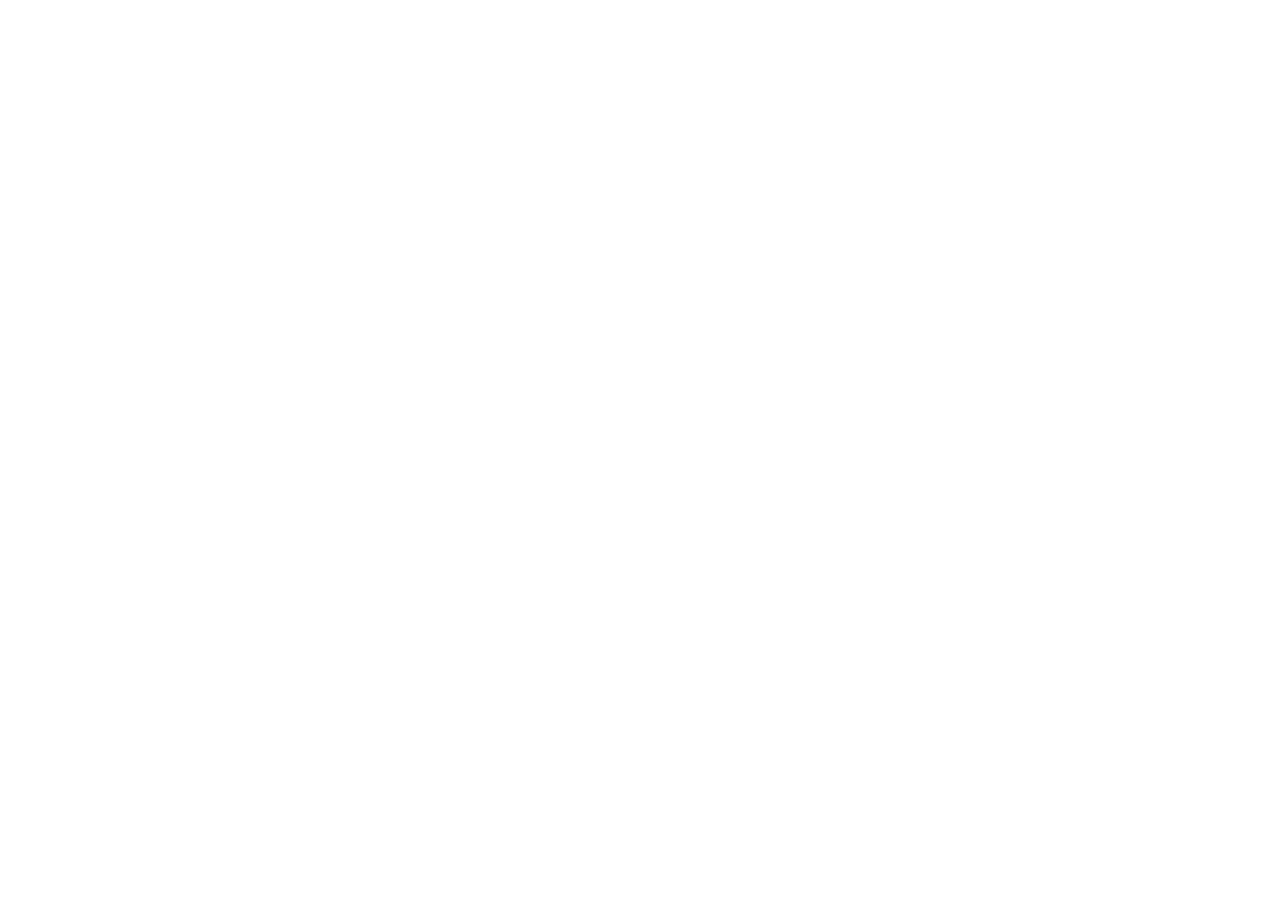
==== 2-box-model/index.html @ 72641a82 "creacion de index y carpeta box model" ====
<!DOCTYPE html>
<html lang="en">
<head>
    <meta charset="UTF-8">
    <meta name="viewport" content="width=device-width, initial-scale=1.0">
    <title>Document</title>
    <link rel="stylesheet" href="style.css">
</head>
<body>
    
    

</body>
</html>
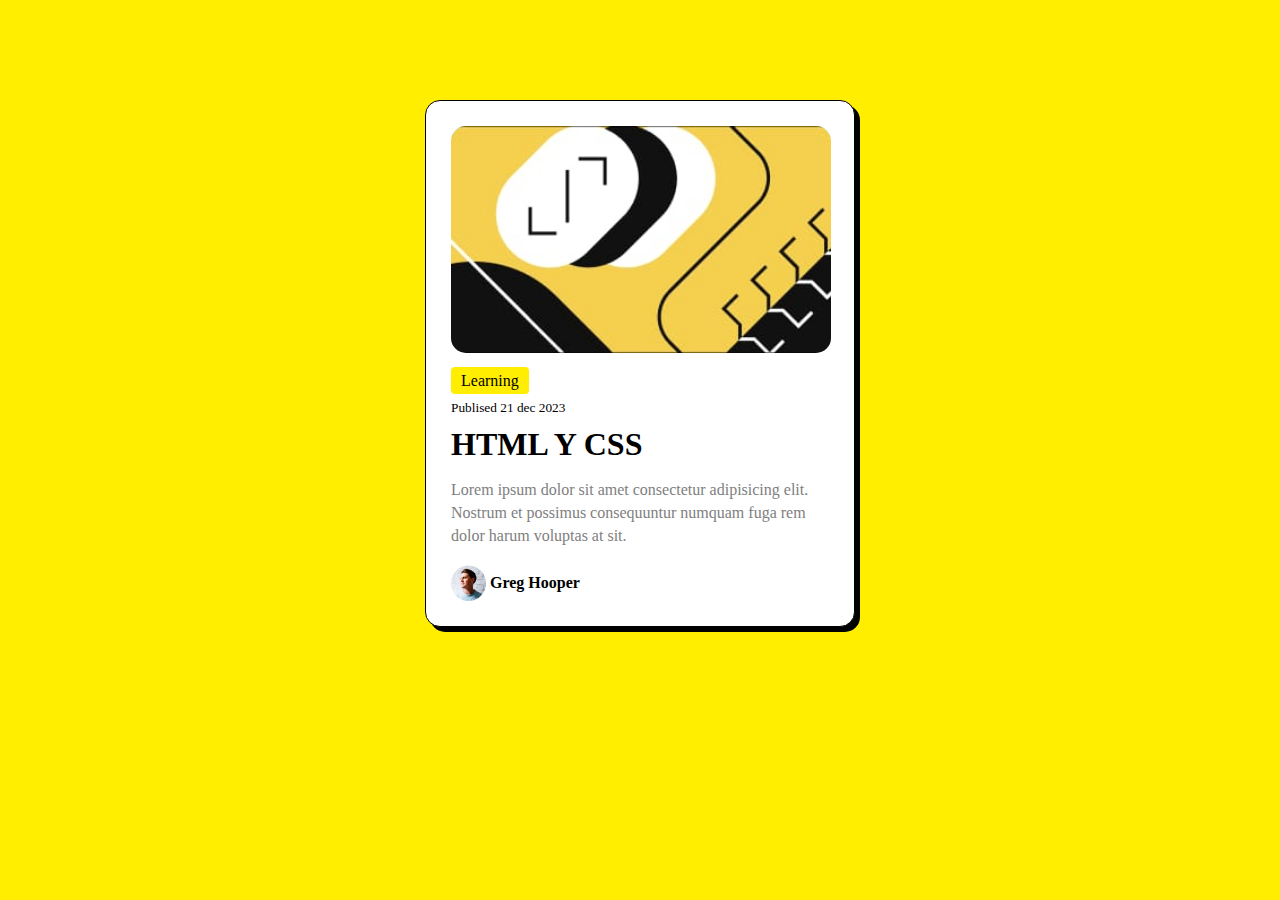
==== commit a2300882: "creacion de index y carpeta box model" ====
--- a/2-box-model/index.html
+++ b/2-box-model/index.html
@@ -7,8 +7,20 @@
     <link rel="stylesheet" href="style.css">
 </head>
 <body>
-    
-    
+
+    <div class="card">
+        <img src="./asstes/Imagen de WhatsApp 2024-12-09 a las 20.17.21_699808ae.jpg" alt="" style="width: 380px; height: auto;">
+        <span>Learning</span>
+        <br>
+        <small>Publised 21 dec 2023</small>
+        <h1>HTML Y CSS</h1>
+        <p>Lorem ipsum dolor sit amet consectetur adipisicing elit. Nostrum et possimus consequuntur numquam fuga rem dolor harum voluptas at sit.</p>
+        <br>
+        <div class="user-info-box">
+            <img src="./asstes/image-avatar.webp" alt="" width="35px">
+            <p>Greg Hooper</p>
+        </div>
+    </div>
 
 </body>
-</html>+</html>
--- a/2-box-model/style.css
+++ b/2-box-model/style.css
@@ -0,0 +1,56 @@
+*{
+    margin: 0;
+    padding: 0;
+    box-sizing: border-box;
+    font-family: serif;
+}
+
+body{
+    background-color: rgb(255, 238, 0);
+}
+
+.card{
+    background-color: white;
+    /*margin-top: 100px;*/
+    margin: 100px auto;
+    width: 430px;
+    padding: 25px;
+    border-radius: 15px;
+    border: 1px solid black;
+    box-shadow: 5px 5px 0px black;
+}
+
+.card span{
+    background-color: rgb(255, 238, 0);
+    padding: 5px 10px;
+    border-radius: 4px;
+}
+
+.card small{
+    display: inline-block;
+    margin: 10px 0;
+}
+
+.card > img{
+    width: 100%;
+    border-radius: 15px;
+    margin-bottom: 15px;
+}
+
+.card > p{
+    color: gray;
+    margin-top: 15px;
+    line-height: 23px;
+}
+
+.user-info-box img{
+    display: inline-block;
+    vertical-align: middle;
+}
+
+
+.user-info-box p{
+    display: inline-block;
+    vertical-align: middle;
+    font-weight: bold;
+}
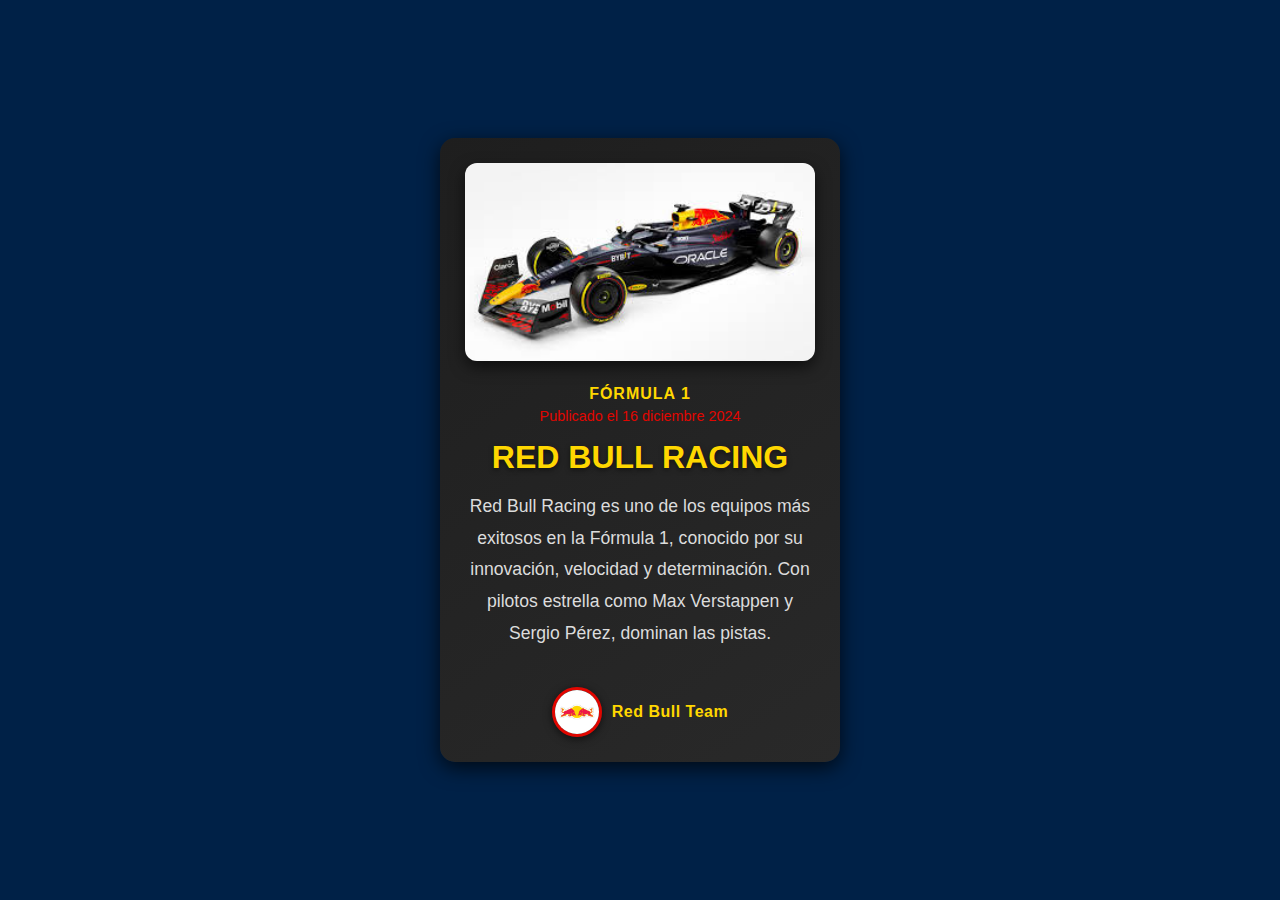
==== commit 6109487b: "proyecto final" ====
--- a/2-box-model/index.html
+++ b/2-box-model/index.html
@@ -3,24 +3,24 @@
 <head>
     <meta charset="UTF-8">
     <meta name="viewport" content="width=device-width, initial-scale=1.0">
-    <title>Document</title>
+    <title>Red Bull Racing</title>
     <link rel="stylesheet" href="style.css">
 </head>
 <body>
 
     <div class="card">
-        <img src="./asstes/Imagen de WhatsApp 2024-12-09 a las 20.17.21_699808ae.jpg" alt="" style="width: 380px; height: auto;">
-        <span>Learning</span>
+        <img src="./asstes/images.jpeg" alt="Red Bull Racing Car" class="card-image">
+        <span>Fórmula 1</span>
         <br>
-        <small>Publised 21 dec 2023</small>
-        <h1>HTML Y CSS</h1>
-        <p>Lorem ipsum dolor sit amet consectetur adipisicing elit. Nostrum et possimus consequuntur numquam fuga rem dolor harum voluptas at sit.</p>
+        <small>Publicado el 16 diciembre 2024</small>
+        <h1>RED BULL RACING</h1>
+        <p>Red Bull Racing es uno de los equipos más exitosos en la Fórmula 1, conocido por su innovación, velocidad y determinación. Con pilotos estrella como Max Verstappen y Sergio Pérez, dominan las pistas.</p>
         <br>
         <div class="user-info-box">
-            <img src="./asstes/image-avatar.webp" alt="" width="35px">
-            <p>Greg Hooper</p>
+            <img src="./asstes/il_fullxfull.5921629978_i0d0.avif" alt="Red Bull Logo" class="avatar">
+            <p>Red Bull Team</p>
         </div>
     </div>
 
 </body>
-</html>
+</html>--- a/2-box-model/style.css
+++ b/2-box-model/style.css
@@ -1,56 +1,124 @@
-*{
+
+* {
     margin: 0;
     padding: 0;
     box-sizing: border-box;
-    font-family: serif;
 }
 
-body{
-    background-color: rgb(255, 238, 0);
-}
-
-.card{
-    background-color: white;
-    /*margin-top: 100px;*/
-    margin: 100px auto;
-    width: 430px;
-    padding: 25px;
-    border-radius: 15px;
-    border: 1px solid black;
-    box-shadow: 5px 5px 0px black;
-}
-
-.card span{
-    background-color: rgb(255, 238, 0);
-    padding: 5px 10px;
-    border-radius: 4px;
-}
-
-.card small{
-    display: inline-block;
-    margin: 10px 0;
-}
-
-.card > img{
-    width: 100%;
-    border-radius: 15px;
-    margin-bottom: 15px;
-}
-
-.card > p{
-    color: gray;
-    margin-top: 15px;
-    line-height: 23px;
-}
-
-.user-info-box img{
-    display: inline-block;
-    vertical-align: middle;
+body {
+    font-family: 'Poppins', Arial, sans-serif;
+    background-color: #002147; 
+    color: #f4f4f4;
+    display: flex;
+    justify-content: center;
+    align-items: center;
+    min-height: 100vh;
+    margin: 0;
 }
 
 
-.user-info-box p{
-    display: inline-block;
-    vertical-align: middle;
+.card {
+    background: linear-gradient(145deg, #1e1e1e, #292929); 
+    border-radius: 15px;
+    padding: 25px;
+    max-width: 400px;
+    text-align: center;
+    box-shadow: 0 6px 20px rgba(0, 0, 0, 0.7);
+    color: #fff;
+    transition: transform 0.3s ease, box-shadow 0.3s ease;
+}
+
+.card:hover {
+    transform: scale(1.05);
+    box-shadow: 0 10px 25px rgba(0, 0, 0, 0.9);
+}
+
+
+.card-image {
+    width: 100%;
+    border-radius: 12px;
+    box-shadow: 0 6px 15px rgba(0, 0, 0, 0.6);
+    margin-bottom: 20px;
+    transition: transform 0.3s ease;
+}
+
+.card-image:hover {
+    transform: scale(1.03);
+}
+
+
+span {
+    color: #ffd700; 
     font-weight: bold;
+    text-transform: uppercase;
+    letter-spacing: 1px;
 }
+
+small {
+    color: #e10600; 
+    display: block;
+    margin: 5px 0;
+    font-size: 0.9rem;
+}
+
+
+h1 {
+    font-size: 2rem;
+    margin: 15px 0;
+    color: #ffd700;
+    text-shadow: 0 2px 5px rgba(0, 0, 0, 0.5);
+}
+
+
+p {
+    font-size: 1.1rem;
+    line-height: 1.8;
+    color: #dcdcdc; 
+}
+
+
+.user-info-box {
+    display: flex;
+    align-items: center;
+    justify-content: center;
+    margin-top: 20px;
+    gap: 10px;
+}
+
+.avatar {
+    width: 50px;
+    height: 50px;
+    border-radius: 50%;
+    border: 3px solid #e10600; 
+    box-shadow: 0 2px 8px rgba(0, 0, 0, 0.6);
+    transition: transform 0.3s ease;
+}
+
+.avatar:hover {
+    transform: rotate(10deg) scale(1.1);
+}
+
+
+.user-info-box p {
+    margin: 0;
+    font-size: 1rem;
+    color: #ffd700; 
+    font-weight: bold;
+    letter-spacing: 0.5px;
+}
+
+
+@keyframes fadeIn {
+    from {
+        opacity: 0;
+        transform: translateY(-20px);
+    }
+    to {
+        opacity: 1;
+        transform: translateY(0);
+    }
+}
+
+.card, .card-image, h1, p, .user-info-box {
+    animation: fadeIn 1s ease-in-out;
+}
